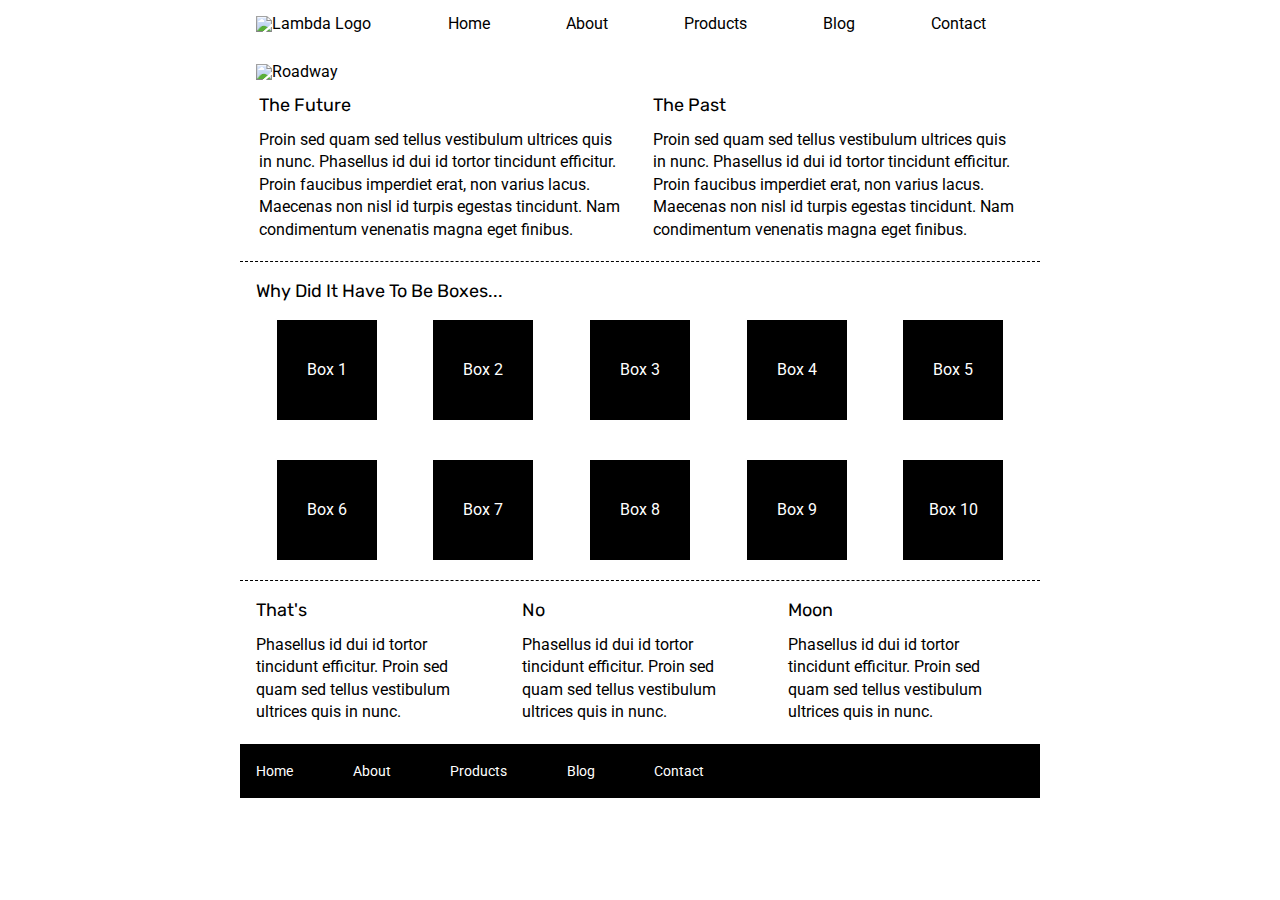
==== index.html @ 59bc1184 "nav and header done" ====
<!doctype html>

<html lang="en">

<head>
    <meta charset="utf-8">

    <title>Sprint Challenge - Home</title>

    <link href="https://fonts.googleapis.com/css?family=Roboto|Rubik" rel="stylesheet">
    <link rel="stylesheet" href="css/index.css">

</head>

<body>
    <div class="container">
        <header>
            <div class="header-top">
                <div class="logo">
                    <img src="./img/lambda-black.png" alt="Lambda Logo">
                </div>
                <nav>
                    <a href="index.html">Home</a>
                    <a href="about.html">About</a>
                    <a href="#">Products</a>
                    <a href="#">Blog</a>
                    <a href="#">Contact</a>
                </nav>
            </div>
            <div class="header-bottom">
                <img src="./img/jumbo.jpg" alt="Roadway">
            </div>
        </header>

        <section class="top-content">
            <div class="text-container">
                <h2>The Future</h2>
                <p>Proin sed quam sed tellus vestibulum ultrices quis in nunc. Phasellus id dui id tortor tincidunt
                    efficitur. Proin faucibus imperdiet erat, non varius lacus. Maecenas non nisl id turpis egestas
                    tincidunt. Nam condimentum venenatis magna eget finibus.</p>
            </div>
            <div class="text-container">
                <h2>The Past</h2>
                <p>Proin sed quam sed tellus vestibulum ultrices quis in nunc. Phasellus id dui id tortor tincidunt
                    efficitur. Proin faucibus imperdiet erat, non varius lacus. Maecenas non nisl id turpis egestas
                    tincidunt. Nam condimentum venenatis magna eget finibus.</p>
            </div>
        </section>

        <section class="middle-content">

            <h2>Why Did It Have To Be Boxes...</h2>

            <div class="boxes">
                <div class="box">Box 1</div>
                <div class="box">Box 2</div>
                <div class="box">Box 3</div>
                <div class="box">Box 4</div>
                <div class="box">Box 5</div>
                <div class="box">Box 6</div>
                <div class="box">Box 7</div>
                <div class="box">Box 8</div>
                <div class="box">Box 9</div>
                <div class="box">Box 10</div>
            </div>

        </section>

        <section class="bottom-content">

            <div class="text-container">
                <h2>That's</h2>
                <p>Phasellus id dui id tortor tincidunt efficitur. Proin sed quam sed tellus vestibulum ultrices quis in
                    nunc.</p>
            </div>
            <div class="text-container">
                <h2>No</h2>
                <p>Phasellus id dui id tortor tincidunt efficitur. Proin sed quam sed tellus vestibulum ultrices quis in
                    nunc.</p>
            </div>
            <div class="text-container">
                <h2>Moon</h2>
                <p>Phasellus id dui id tortor tincidunt efficitur. Proin sed quam sed tellus vestibulum ultrices quis in
                    nunc.</p>
            </div>

        </section>

        <footer>
            <nav>
                <a href="#">Home</a>
                <a href="#">About</a>
                <a href="#">Products</a>
                <a href="#">Blog</a>
                <a href="#">Contact</a>
            </nav>
        </footer>
    </div><!-- container -->
</body>

</html>
---- css/index.css ----
/* http://meyerweb.com/eric/tools/css/reset/ 
   v2.0 | 20110126
   License: none (public domain)
*/

html, body, div, span, applet, object, iframe,
h1, h2, h3, h4, h5, h6, p, blockquote, pre,
a, abbr, acronym, address, big, cite, code,
del, dfn, em, img, ins, kbd, q, s, samp,
small, strike, strong, sub, sup, tt, var,
b, u, i, center,
dl, dt, dd, ol, ul, li,
fieldset, form, label, legend,
table, caption, tbody, tfoot, thead, tr, th, td,
article, aside, canvas, details, embed, 
figure, figcaption, footer, header, hgroup, 
menu, nav, output, ruby, section, summary,
time, mark, audio, video {
	margin: 0;
	padding: 0;
	border: 0;
	font-size: 100%;
	font: inherit;
	vertical-align: baseline;
}
/* HTML5 display-role reset for older browsers */
article, aside, details, figcaption, figure, 
footer, header, hgroup, menu, nav, section {
	display: block;
}
body {
	line-height: 1;
}
ol, ul {
	list-style: none;
}
blockquote, q {
	quotes: none;
}
blockquote:before, blockquote:after,
q:before, q:after {
	content: '';
	content: none;
}
table {
	border-collapse: collapse;
	border-spacing: 0;
}

* {
    box-sizing: border-box;
}

html, body {
    height: 100%;
    font-family: 'Roboto', sans-serif;
}

h1, h2, h3, h4, h5 {
    font-size: 18px;
    margin-bottom: 15px;
    font-family: 'Rubik', sans-serif;
}

p {
    line-height: 1.4;
}

.container {
    width: 800px;
    margin: 0 auto;
}

header {
    display: flex; 
    flex-direction: column;
}

.header-top {
    display: flex;
    justify-content: space-between;
    margin: 2%;
}

.header-top nav {
    width: 80%;
    display: flex;
    align-items: flex-end;
    justify-content: space-around;
}

.header-top nav a {
    color: black;
    text-decoration: none;
}

.header-bottom {
    margin: 2%;
}

.top-content {
    display: flex;
    flex-wrap: wrap;
    justify-content: space-evenly;
    margin-bottom: 20px;
    border-bottom: 1px dashed black;
}

.top-content .text-container {
    width: 48%;
    padding: 0 1%;
    padding-bottom: 20px;  
}

.middle-content {
    margin-bottom: 20px;
    border-bottom: 1px dashed black;
}

.middle-content h2 {
    padding: 0 2%;
    margin-bottom: 0;
}

.middle-content .boxes {
    display: flex;
    flex-wrap: wrap;
    justify-content: space-evenly;
}

.middle-content .boxes .box {
    width: 12.5%;
    height: 100px;
    background: black;
    margin: 20px 2.5%;
    color: white;
    display: flex;
    align-items: center;
    justify-content: center;
}

.bottom-content {
    display: flex;
    margin: 0 2% 20px;
    justify-content: space-around;
}

.bottom-content .text-container {
    padding-right: 4%;
}

.bottom-content .text-container:last-child {
    padding-right: 0;
}

footer {
    width: 100%;
    background: black;
}

footer nav {
    width: 60%;
    display: flex;
    justify-content: space-between;
    align-items: center;
    padding: 20px 2%;
    font-size: 14px;
}

footer nav a {
    color: white;
    text-decoration: none;
}
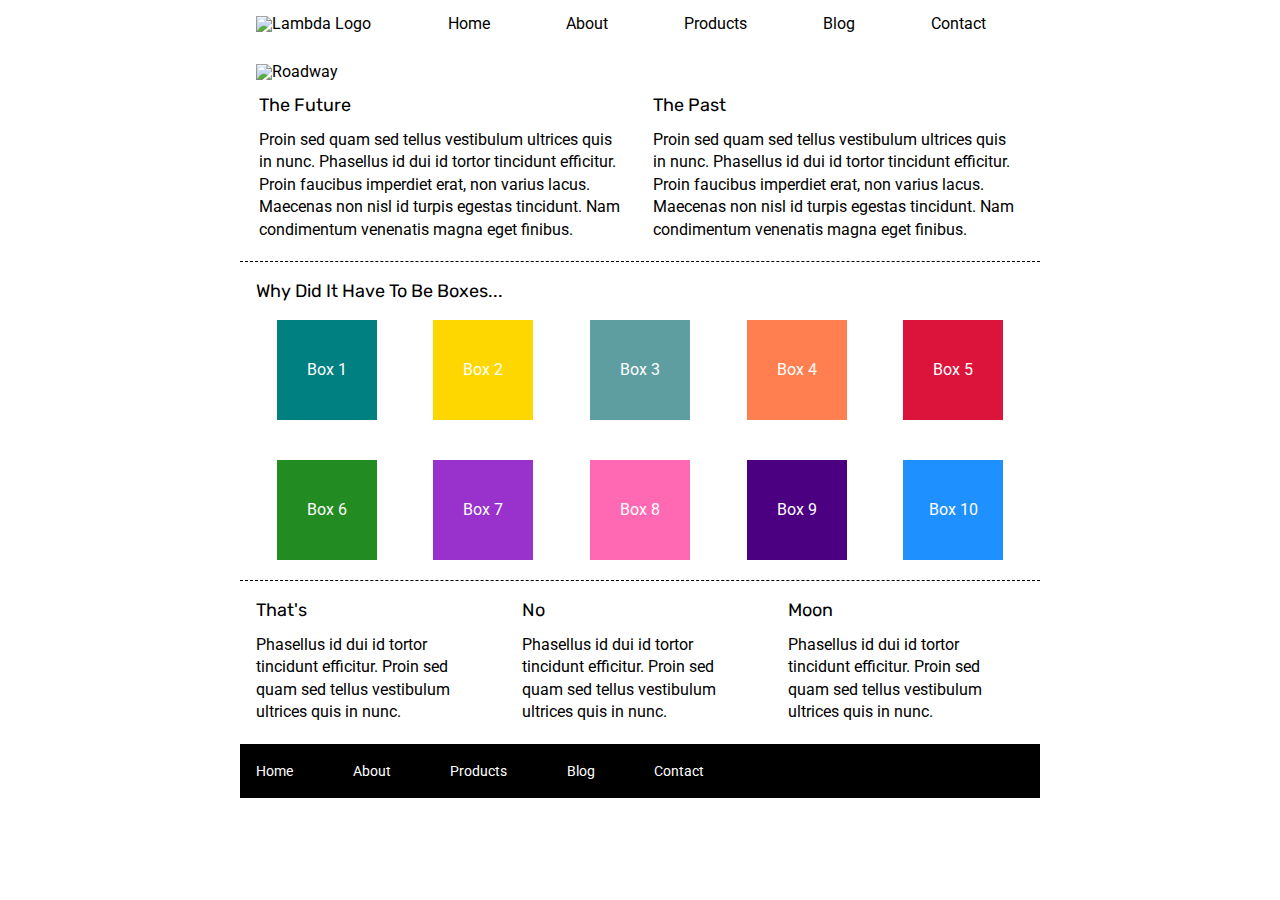
==== commit 14d4d539: "boxes done" ====
--- a/index.html
+++ b/index.html
@@ -52,16 +52,16 @@
             <h2>Why Did It Have To Be Boxes...</h2>
 
             <div class="boxes">
-                <div class="box">Box 1</div>
-                <div class="box">Box 2</div>
-                <div class="box">Box 3</div>
-                <div class="box">Box 4</div>
-                <div class="box">Box 5</div>
-                <div class="box">Box 6</div>
-                <div class="box">Box 7</div>
-                <div class="box">Box 8</div>
-                <div class="box">Box 9</div>
-                <div class="box">Box 10</div>
+                <div class="box box1">Box 1</div>
+                <div class="box box2">Box 2</div>
+                <div class="box box3">Box 3</div>
+                <div class="box box4">Box 4</div>
+                <div class="box box5">Box 5</div>
+                <div class="box box6">Box 6</div>
+                <div class="box box7">Box 7</div>
+                <div class="box box8">Box 8</div>
+                <div class="box box9">Box 9</div>
+                <div class="box box10">Box 10</div>
             </div>
 
         </section>
--- a/css/index.css
+++ b/css/index.css
@@ -131,12 +131,52 @@
 .middle-content .boxes .box {
     width: 12.5%;
     height: 100px;
-    background: black;
+    /* background: black; */
     margin: 20px 2.5%;
     color: white;
     display: flex;
     align-items: center;
     justify-content: center;
+}
+
+.box1 {
+    background-color: teal;
+}
+
+.box2 {
+    background-color: gold;
+}
+
+.box3 {
+    background-color: cadetblue;
+}
+
+.box4 {
+    background-color: coral;
+}
+
+.box5 {
+    background-color: crimson;
+}
+
+.box6 {
+    background-color: forestgreen;
+}
+
+.box7 {
+    background-color: darkorchid;
+}
+
+.box8 {
+    background-color: hotpink;
+}
+
+.box9 {
+    background-color: indigo;
+}
+
+.box10 {
+    background-color: dodgerblue;
 }
 
 .bottom-content {
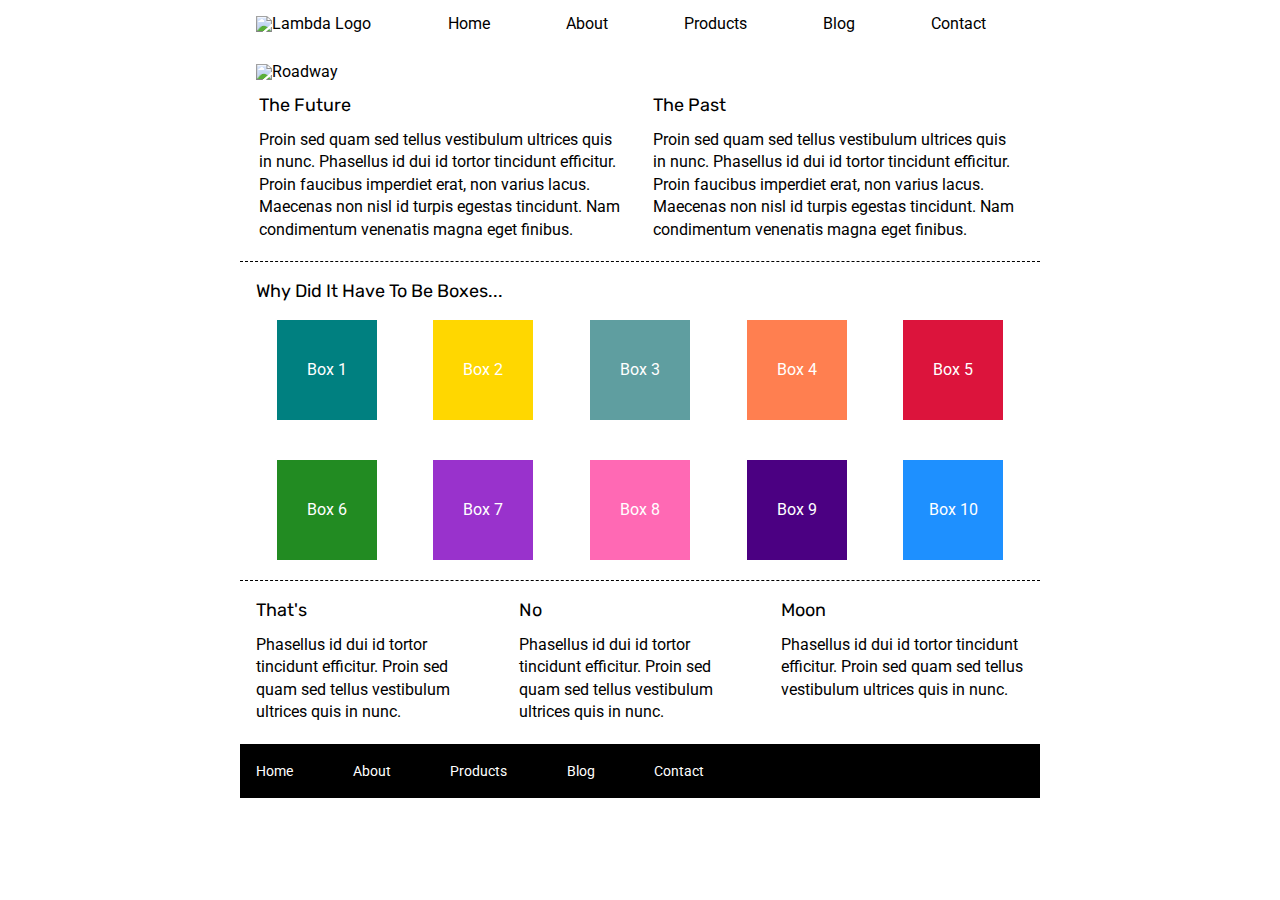
==== commit bf2f6179: "stretch goals complete" ====
--- a/index.html
+++ b/index.html
@@ -19,6 +19,7 @@
                 <div class="logo">
                     <img src="./img/lambda-black.png" alt="Lambda Logo">
                 </div>
+                <!--.logo-->
                 <nav>
                     <a href="index.html">Home</a>
                     <a href="about.html">About</a>
@@ -27,9 +28,11 @@
                     <a href="#">Contact</a>
                 </nav>
             </div>
+            <!--.header-top-->
             <div class="header-bottom">
                 <img src="./img/jumbo.jpg" alt="Roadway">
             </div>
+            <!--.header-bottom-->
         </header>
 
         <section class="top-content">
@@ -39,13 +42,16 @@
                     efficitur. Proin faucibus imperdiet erat, non varius lacus. Maecenas non nisl id turpis egestas
                     tincidunt. Nam condimentum venenatis magna eget finibus.</p>
             </div>
+            <!--.text-container-->
             <div class="text-container">
                 <h2>The Past</h2>
                 <p>Proin sed quam sed tellus vestibulum ultrices quis in nunc. Phasellus id dui id tortor tincidunt
                     efficitur. Proin faucibus imperdiet erat, non varius lacus. Maecenas non nisl id turpis egestas
                     tincidunt. Nam condimentum venenatis magna eget finibus.</p>
             </div>
+            <!--.text-container-->
         </section>
+        <!--.top-content-->
 
         <section class="middle-content">
 
@@ -63,8 +69,10 @@
                 <div class="box box9">Box 9</div>
                 <div class="box box10">Box 10</div>
             </div>
+            <!--.boxes-->
 
         </section>
+        <!--.middle-content-->
 
         <section class="bottom-content">
 
@@ -73,18 +81,22 @@
                 <p>Phasellus id dui id tortor tincidunt efficitur. Proin sed quam sed tellus vestibulum ultrices quis in
                     nunc.</p>
             </div>
+            <!--.text-container-->
             <div class="text-container">
                 <h2>No</h2>
                 <p>Phasellus id dui id tortor tincidunt efficitur. Proin sed quam sed tellus vestibulum ultrices quis in
                     nunc.</p>
             </div>
+            <!--.text-container-->
             <div class="text-container">
                 <h2>Moon</h2>
                 <p>Phasellus id dui id tortor tincidunt efficitur. Proin sed quam sed tellus vestibulum ultrices quis in
                     nunc.</p>
             </div>
+            <!--.text-container-->
 
         </section>
+        <!--.bottom-content-->
 
         <footer>
             <nav>
--- a/css/index.css
+++ b/css/index.css
@@ -71,6 +71,8 @@
     margin: 0 auto;
 }
 
+/* Header */
+
 header {
     display: flex; 
     flex-direction: column;
@@ -97,6 +99,8 @@
 .header-bottom {
     margin: 2%;
 }
+
+/* Home Page */
 
 .top-content {
     display: flex;
@@ -193,6 +197,68 @@
     padding-right: 0;
 }
 
+
+/* About Page */
+
+.about-page {
+    display: flex; 
+    flex-direction: column;
+    align-items: center;
+}
+
+.about-top-content {
+    display: flex;
+    justify-content: center;
+    border-bottom: 1px dashed black;
+    padding-bottom: 2%;
+}
+
+.text-container {
+    width: 90%;
+}
+
+.about-middle-content {
+    width: 95%;
+    display: flex;
+    flex-flow: row wrap;
+    align-content: space-around;
+}
+
+.action-item {
+    border-bottom: 1px dashed black;
+    display: flex;
+    flex-flow: column wrap;
+    margin: 1%;
+    width: 48%;
+    padding: 2%;
+}
+
+.action-item img {
+    width: 100%;
+}
+
+.action-item h2 {
+    padding-top: 3%;
+}
+
+.learn-btn {
+    border: 2px solid black;
+    border-radius: 10px;
+    padding: 2% 5%;
+    width: 40%;
+    text-align: center;
+    margin-top: 5%;
+}
+
+.about-bottom-content {
+    margin: 4% 0;
+    width: 90%;
+}
+
+
+
+/* Footer */
+
 footer {
     width: 100%;
     background: black;
